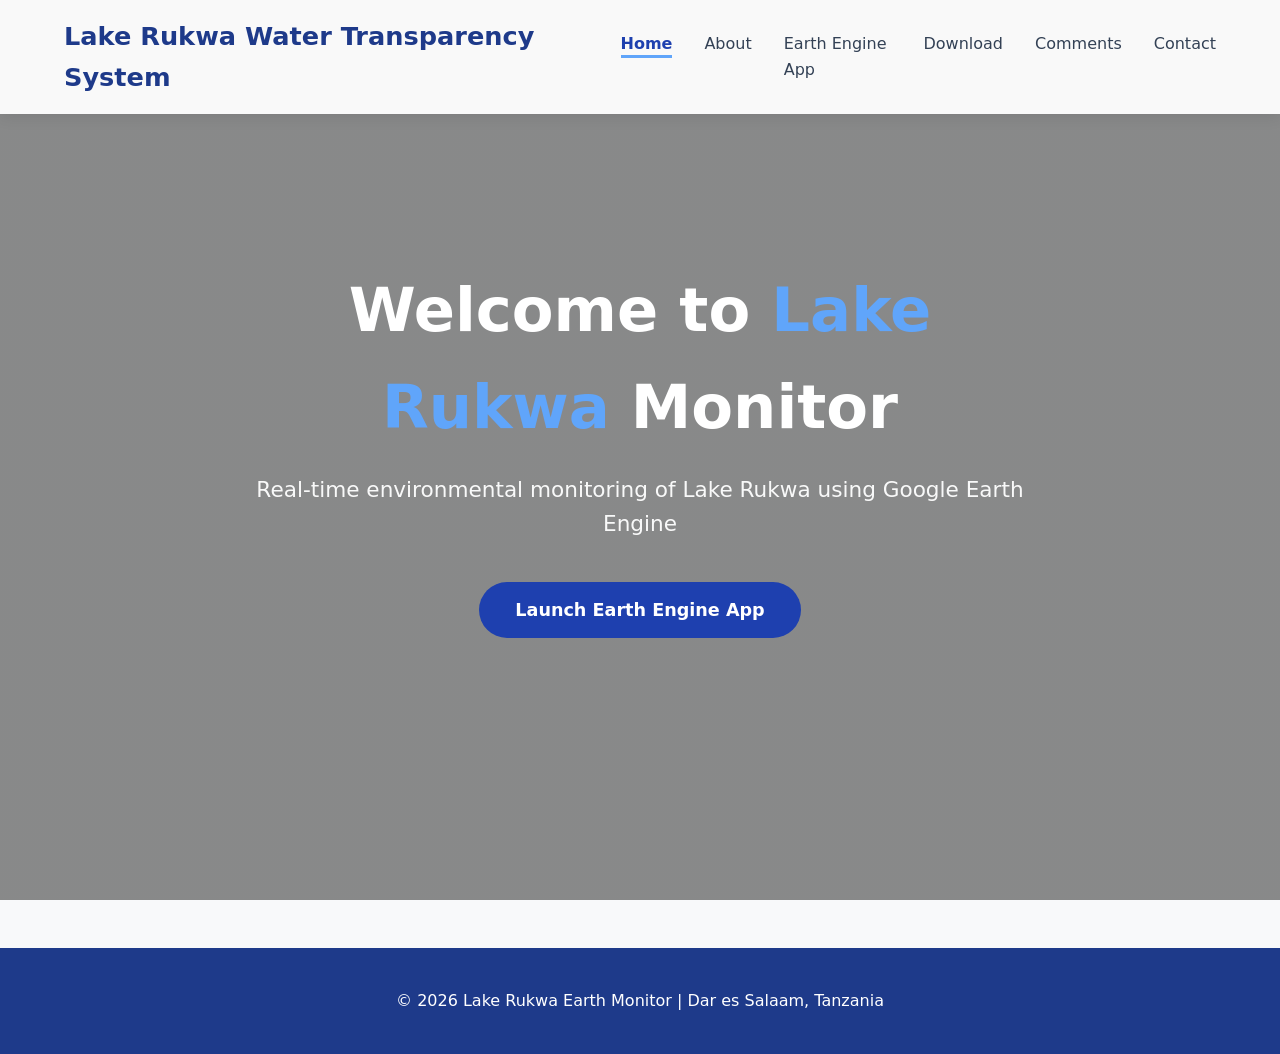
==== index.html @ b2631c9a "Add files via upload" ====
<!DOCTYPE html>
<html lang="en">
<head>
  <meta charset="UTF-8">
  <meta name="viewport" content="width=device-width, initial-scale=1.0">
  <title>Home - Lake Rukwa Monitor</title>
  <link rel="stylesheet" href="style.css">
</head>
<body>

  <nav class="navbar">
    <div class="logo">Lake Rukwa Water Transparency System</div>
    <ul>
      <li><a href="index.html" class="active">Home</a></li>
      <li><a href="about.html">About</a></li>
      <li><a href="app.html">Earth Engine App</a></li>
      <li><a href="download.html">Download</a></li>
      <li><a href="comments.html">Comments</a></li>
      <li><a href="contact.html">Contact</a></li>
    </ul>
  </nav>

  <section class="hero">
    <div class="hero-content">
      <h1>Welcome to <span class="highlight">Lake Rukwa</span> Monitor</h1>
      <p>Real-time environmental monitoring of Lake Rukwa using Google Earth Engine</p>
      <a href="app.html" class="btn">Launch Earth Engine App</a>
    </div>
  </section>

  <footer>
    <p>&copy; 2026 Lake Rukwa Earth Monitor | Dar es Salaam, Tanzania</p>
  </footer>
</body>
</html>
---- style.css ----
* {
    margin: 0;
    padding: 0;
    box-sizing: border-box;
}

body {
    font-family: 'Segoe UI', system-ui, -apple-system, sans-serif;
    line-height: 1.6;
    color: #333;
    background: #f8f9fa;
}

/* ==================== NAVBAR ==================== */
.navbar {
    position: fixed;
    top: 0;
    width: 100%;
    background: rgba(255, 255, 255, 0.95);
    backdrop-filter: blur(10px);
    box-shadow: 0 2px 15px rgba(0, 0, 0, 0.1);
    padding: 1rem 5%;
    display: flex;
    justify-content: space-between;
    align-items: center;
    z-index: 1000;
}

.logo {
    font-size: 1.6rem;
    font-weight: 700;
    color: #1e3a8a;
}

.navbar ul {
    list-style: none;
    display: flex;
    gap: 2rem;
}

.navbar a {
    text-decoration: none;
    color: #334155;
    font-weight: 500;
    transition: color 0.3s;
}

.navbar a:hover {
    color: #1e40af;
}

.navbar a.active {
    color: #1e40af;
    font-weight: 600;
    position: relative;
}

.navbar a.active::after {
    content: '';
    position: absolute;
    bottom: -5px;
    left: 0;
    width: 100%;
    height: 3px;
    background: #60a5fa;
}

/* ==================== HERO SECTION (Home Background) ==================== */
.hero {
    height: 100vh;
    background-image: 
        linear-gradient(rgba(0, 0, 0, 0.45), rgba(0, 0, 0, 0.45)),
        url('D:/3 YEAR NOTES/GM 471 PRE DESSERTATION/Web_System/view.png');
    background-size: cover;
    background-position: center;
    background-attachment: fixed;
    display: flex;
    align-items: center;
    justify-content: center;
    text-align: center;
    color: white;
    position: relative;
}

.hero-content {
    max-width: 850px;
    padding: 0 20px;
    position: relative;
    z-index: 2;
}

.hero h1 {
    font-size: 3.8rem;
    margin-bottom: 1rem;
    font-weight: 700;
}

.highlight {
    color: #60a5fa;
}

.hero p {
    font-size: 1.35rem;
    margin-bottom: 2.5rem;
    opacity: 0.95;
}

/* ==================== ABOUT PAGE STYLES ==================== */
.about-section {
    padding: 100px 8%;
    background: #f9f9f9;
    min-height: 80vh;
}

.container {
    max-width: 1200px;
    margin: 0 auto;
}

.researcher-profile,
.supervisor-profile {
    display: flex;
    align-items: center;
    gap: 40px;
    background: white;
    padding: 35px;
    border-radius: 15px;
    box-shadow: 0 6px 20px rgba(0, 0, 0, 0.08);
    margin-bottom: 40px;
}

.profile-photo {
    width: 230px;
    height: 230px;
    object-fit: cover;
    border-radius: 50%;
    border: 6px solid #1e40af;
    flex-shrink: 0;
}

.profile-info h2 {
    margin-top: 0;
    color: #1e3a8a;
    font-size: 2rem;
}

.profile-info p {
    margin-bottom: 8px;
    font-size: 1.05rem;
}

/* Responsive */
@media (max-width: 768px) {
    .researcher-profile,
    .supervisor-profile {
        flex-direction: column;
        text-align: center;
        gap: 20px;
    }
    
    .profile-photo {
        width: 180px;
        height: 180px;
    }
    
    .hero h1 {
        font-size: 2.8rem;
    }
}

/* ==================== BUTTONS ==================== */
.btn {
    background: #1e40af;
    color: white;
    padding: 14px 36px;
    font-size: 1.1rem;
    border: none;
    border-radius: 50px;
    cursor: pointer;
    transition: all 0.3s;
    font-weight: 600;
    text-decoration: none;
    display: inline-block;
}

.btn:hover {
    background: #3b82f6;
    transform: translateY(-4px);
    box-shadow: 0 10px 25px rgba(30, 64, 175, 0.4);
}

/* ==================== OTHER SECTIONS ==================== */
.section {
    padding: 100px 8%;
    min-height: 70vh;
}

.section h2 {
    font-size: 2.6rem;
    text-align: center;
    margin-bottom: 3rem;
    color: #1e3a8a;
    position: relative;
}

.section h2::after {
    content: '';
    width: 90px;
    height: 4px;
    background: #60a5fa;
    position: absolute;
    bottom: -14px;
    left: 50%;
    transform: translateX(-50%);
}

/* Forms, Comments, Footer (your original styles) */
form {
    max-width: 700px;
    margin: 0 auto;
    display: flex;
    flex-direction: column;
    gap: 1.2rem;
}

input, textarea {
    padding: 15px;
    border: 1px solid #cbd5e1;
    border-radius: 10px;
    font-size: 1.05rem;
    transition: all 0.3s;
}

input:focus, textarea:focus {
    outline: none;
    border-color: #3b82f6;
    box-shadow: 0 0 0 4px rgba(59, 130, 246, 0.15);
}

button[type="submit"] {
    background: #1e40af;
    color: white;
    padding: 16px;
    border: none;
    border-radius: 10px;
    font-size: 1.1rem;
    cursor: pointer;
    font-weight: 600;
}

button[type="submit"]:hover {
    background: #1e3a8a;
}

.comment-card {
    background: white;
    border: 1px solid #e2e8f0;
    border-radius: 12px;
    padding: 20px;
    margin-bottom: 1.5rem;
    box-shadow: 0 4px 6px -1px rgba(0, 0, 0, 0.05);
    transition: all 0.3s ease;
}

.comment-card:hover {
    box-shadow: 0 10px 15px -3px rgba(0, 0, 0, 0.1);
    transform: translateY(-3px);
}

.comment-header {
    display: flex;
    justify-content: space-between;
    align-items: center;
    margin-bottom: 12px;
    padding-bottom: 12px;
    border-bottom: 1px solid #f1f5f9;
}

.comment-header strong {
    color: #1e40af;
    font-size: 1.1rem;
}

.comment-header small {
    color: #64748b;
    font-size: 0.9rem;
}

.comment-message {
    color: #334155;
    line-height: 1.7;
    font-size: 1.02rem;
}

footer {
    background: #1e3a8a;
    color: white;
    text-align: center;
    padding: 2.5rem 1rem;
    margin-top: 3rem;
}

/* Responsive */
@media (max-width: 768px) {
    .navbar ul {
        gap: 1rem;
        font-size: 0.95rem;
    }
    .section {
        padding: 80px 5%;
    }
}
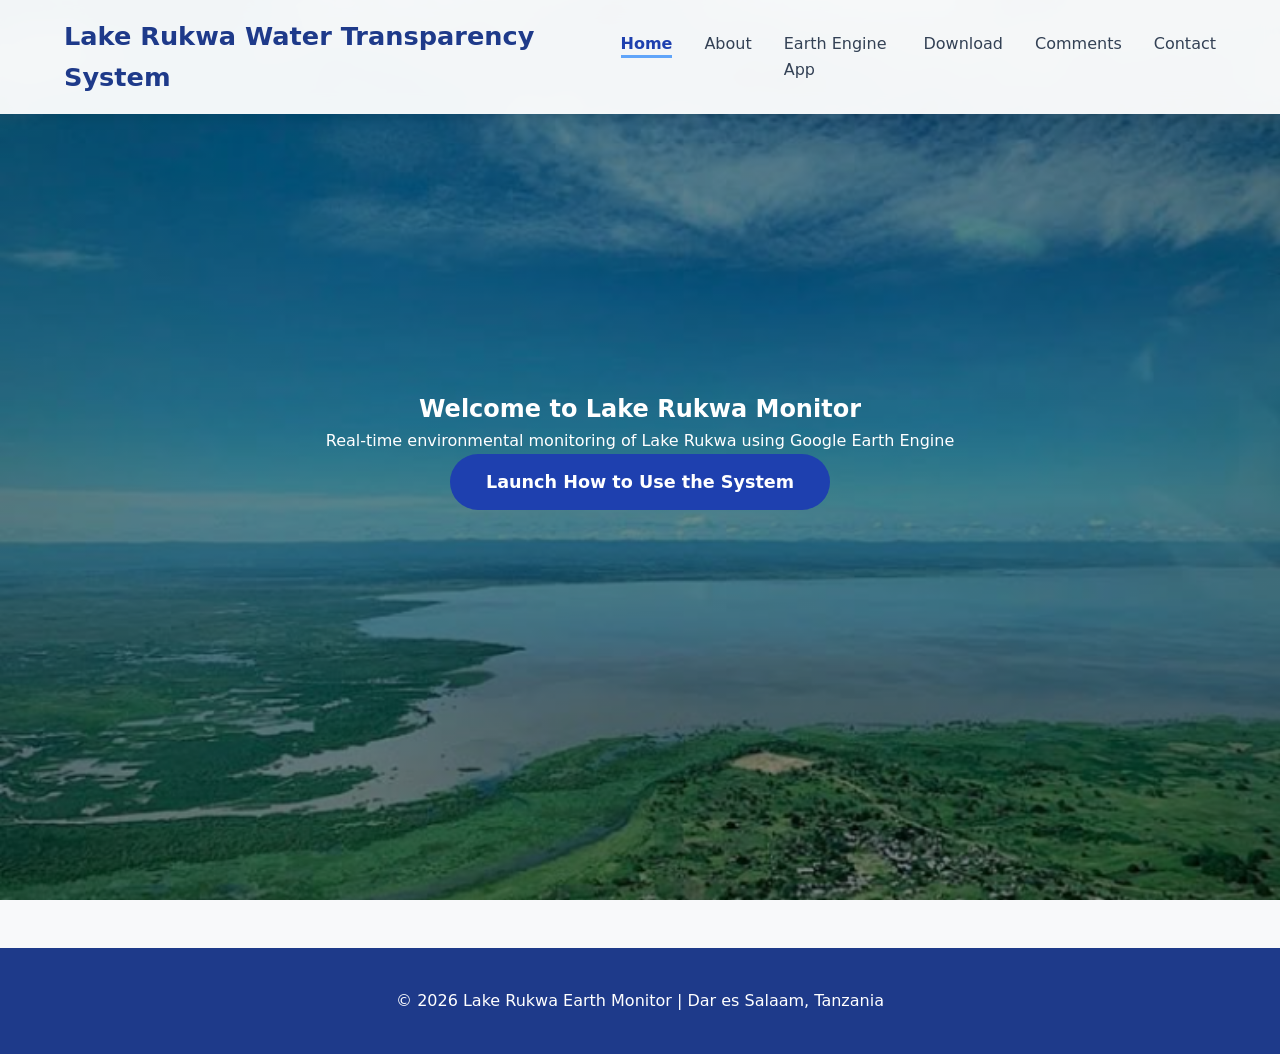
==== commit d24296e3: "Change button text to 'Launch How to Use the System' Updated the link text for the Earth Engine App " ====
--- a/index.html
+++ b/index.html
@@ -24,7 +24,7 @@
     <div class="hero-content">
       <h1>Welcome to <span class="highlight">Lake Rukwa</span> Monitor</h1>
       <p>Real-time environmental monitoring of Lake Rukwa using Google Earth Engine</p>
-      <a href="app.html" class="btn">Launch Earth Engine App</a>
+      <a href="app.html" class="btn">Launch How to Use the System </a>
     </div>
   </section>
 
@@ -32,4 +32,4 @@
     <p>&copy; 2026 Lake Rukwa Earth Monitor | Dar es Salaam, Tanzania</p>
   </footer>
 </body>
-</html>+</html>
--- a/style.css
+++ b/style.css
@@ -65,12 +65,12 @@
     background: #60a5fa;
 }
 
-/* ==================== HERO SECTION (Home Background) ==================== */
+/* ==================== HERO SECTION ==================== */
 .hero {
     height: 100vh;
     background-image: 
         linear-gradient(rgba(0, 0, 0, 0.45), rgba(0, 0, 0, 0.45)),
-        url('D:/3 YEAR NOTES/GM 471 PRE DESSERTATION/Web_System/view.png');
+        url('view.png');           /* ← Changed to view.png */
     background-size: cover;
     background-position: center;
     background-attachment: fixed;
@@ -83,33 +83,23 @@
 }
 
 .hero-content {
+    position: relative;
+    z-index: 2;
     max-width: 850px;
     padding: 0 20px;
+}
+
+.hero-content {
     position: relative;
     z-index: 2;
-}
-
-.hero h1 {
-    font-size: 3.8rem;
-    margin-bottom: 1rem;
-    font-weight: 700;
-}
-
-.highlight {
-    color: #60a5fa;
-}
-
-.hero p {
-    font-size: 1.35rem;
-    margin-bottom: 2.5rem;
-    opacity: 0.95;
-}
-
-/* ==================== ABOUT PAGE STYLES ==================== */
-.about-section {
+    max-width: 850px;
+    padding: 0 20px;
+}
+
+/* ==================== ABOUT & GENERAL SECTIONS ==================== */
+.about-section, .section {
     padding: 100px 8%;
-    background: #f9f9f9;
-    min-height: 80vh;
+    min-height: 70vh;
 }
 
 .container {
@@ -117,6 +107,26 @@
     margin: 0 auto;
 }
 
+.section h2 {
+    font-size: 2.6rem;
+    text-align: center;
+    margin-bottom: 3rem;
+    color: #1e3a8a;
+    position: relative;
+}
+
+.section h2::after {
+    content: '';
+    width: 90px;
+    height: 4px;
+    background: #60a5fa;
+    position: absolute;
+    bottom: -14px;
+    left: 50%;
+    transform: translateX(-50%);
+}
+
+/* ==================== PROFILE CARDS ==================== */
 .researcher-profile,
 .supervisor-profile {
     display: flex;
@@ -149,23 +159,60 @@
     font-size: 1.05rem;
 }
 
-/* Responsive */
-@media (max-width: 768px) {
-    .researcher-profile,
-    .supervisor-profile {
-        flex-direction: column;
-        text-align: center;
-        gap: 20px;
-    }
-    
-    .profile-photo {
-        width: 180px;
-        height: 180px;
-    }
-    
-    .hero h1 {
-        font-size: 2.8rem;
-    }
+/* ==================== STEP CARDS (How to Use) ==================== */
+.how-to-use {
+    display: grid;
+    grid-template-columns: repeat(auto-fit, minmax(320px, 1fr));
+    gap: 25px;
+    margin-top: 30px;
+}
+
+.step-card {
+    background: white;
+    padding: 28px 24px;
+    border-radius: 16px;
+    box-shadow: 0 6px 20px rgba(0, 0, 0, 0.08);
+    border-left: 6px solid #1e40af;
+    transition: all 0.3s ease;
+    position: relative;
+}
+
+.step-card:hover {
+    transform: translateY(-8px);
+    box-shadow: 0 15px 30px rgba(30, 64, 175, 0.15);
+    border-left-color: #60a5fa;
+}
+
+.step-card h3 {
+    color: #1e40af;
+    font-size: 1.35rem;
+    margin-bottom: 12px;
+    padding-left: 8px;
+}
+
+.step-card p {
+    color: #334155;
+    line-height: 1.7;
+    font-size: 1.02rem;
+}
+
+/* Step Number */
+.step-card::before {
+    content: attr(data-step);
+    position: absolute;
+    top: -12px;
+    left: -12px;
+    background: #1e40af;
+    color: white;
+    width: 32px;
+    height: 32px;
+    border-radius: 50%;
+    display: flex;
+    align-items: center;
+    justify-content: center;
+    font-weight: bold;
+    font-size: 1.1rem;
+    box-shadow: 0 4px 10px rgba(30, 64, 175, 0.3);
 }
 
 /* ==================== BUTTONS ==================== */
@@ -189,32 +236,7 @@
     box-shadow: 0 10px 25px rgba(30, 64, 175, 0.4);
 }
 
-/* ==================== OTHER SECTIONS ==================== */
-.section {
-    padding: 100px 8%;
-    min-height: 70vh;
-}
-
-.section h2 {
-    font-size: 2.6rem;
-    text-align: center;
-    margin-bottom: 3rem;
-    color: #1e3a8a;
-    position: relative;
-}
-
-.section h2::after {
-    content: '';
-    width: 90px;
-    height: 4px;
-    background: #60a5fa;
-    position: absolute;
-    bottom: -14px;
-    left: 50%;
-    transform: translateX(-50%);
-}
-
-/* Forms, Comments, Footer (your original styles) */
+/* ==================== FORMS & COMMENTS ==================== */
 form {
     max-width: 700px;
     margin: 0 auto;
@@ -235,21 +257,6 @@
     outline: none;
     border-color: #3b82f6;
     box-shadow: 0 0 0 4px rgba(59, 130, 246, 0.15);
-}
-
-button[type="submit"] {
-    background: #1e40af;
-    color: white;
-    padding: 16px;
-    border: none;
-    border-radius: 10px;
-    font-size: 1.1rem;
-    cursor: pointer;
-    font-weight: 600;
-}
-
-button[type="submit"]:hover {
-    background: #1e3a8a;
 }
 
 .comment-card {
@@ -267,31 +274,7 @@
     transform: translateY(-3px);
 }
 
-.comment-header {
-    display: flex;
-    justify-content: space-between;
-    align-items: center;
-    margin-bottom: 12px;
-    padding-bottom: 12px;
-    border-bottom: 1px solid #f1f5f9;
-}
-
-.comment-header strong {
-    color: #1e40af;
-    font-size: 1.1rem;
-}
-
-.comment-header small {
-    color: #64748b;
-    font-size: 0.9rem;
-}
-
-.comment-message {
-    color: #334155;
-    line-height: 1.7;
-    font-size: 1.02rem;
-}
-
+/* Footer */
 footer {
     background: #1e3a8a;
     color: white;
@@ -300,13 +283,30 @@
     margin-top: 3rem;
 }
 
-/* Responsive */
+/* ==================== RESPONSIVE ==================== */
 @media (max-width: 768px) {
     .navbar ul {
         gap: 1rem;
         font-size: 0.95rem;
     }
-    .section {
+    
+    .section, .about-section {
         padding: 80px 5%;
     }
-}+    
+    .hero h1 {
+        font-size: 2.8rem;
+    }
+    
+    .researcher-profile,
+    .supervisor-profile {
+        flex-direction: column;
+        text-align: center;
+        gap: 20px;
+    }
+    
+    .profile-photo {
+        width: 180px;
+        height: 180px;
+    }
+}
